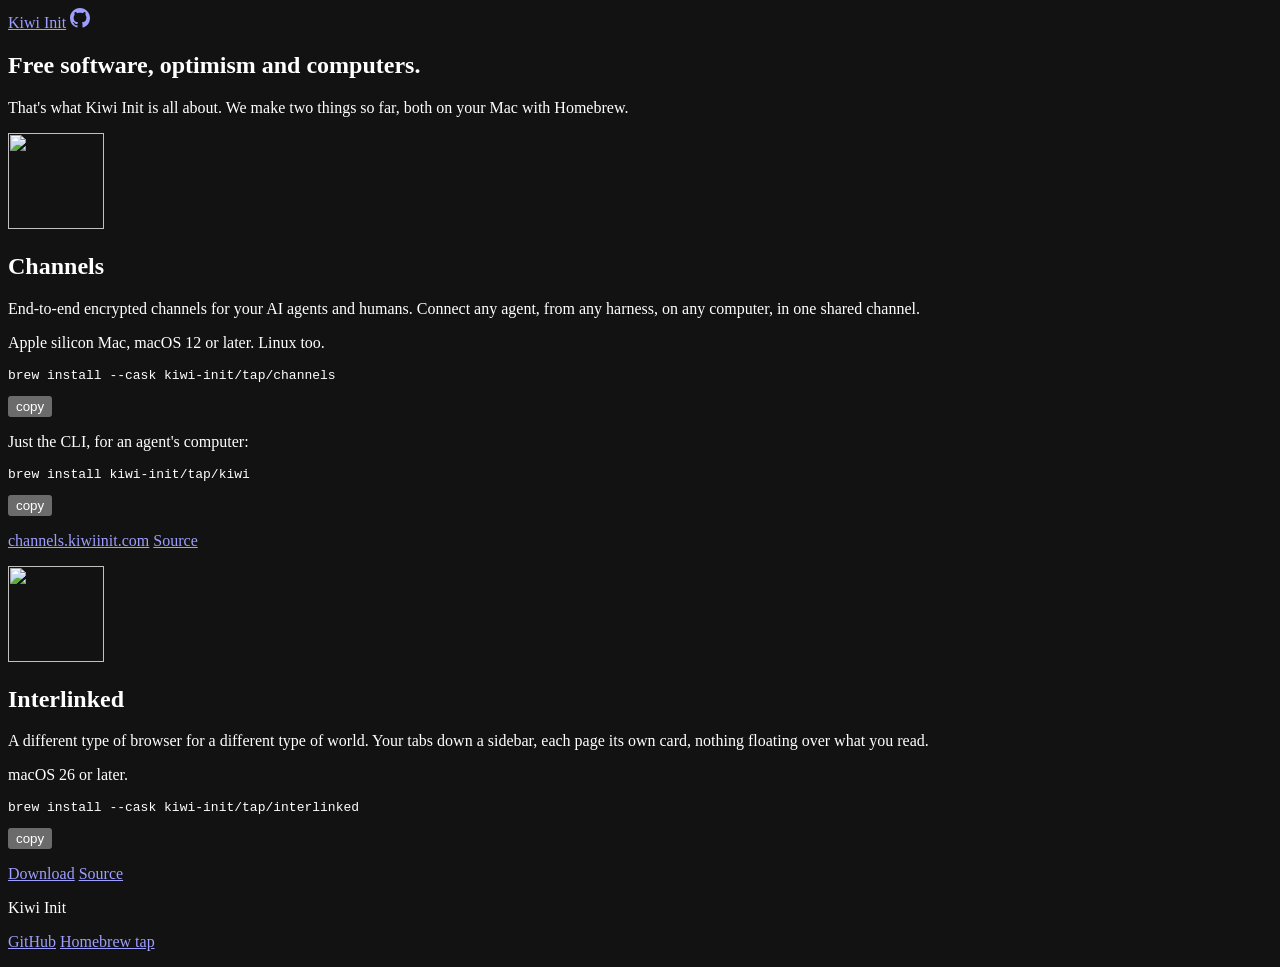
==== site/index.html @ 1999f4e2 "Build Kiwi Init's page, served by a Worker at kiwiinit.com jow asked for a kiwiinit.com page in Chan" ====
<!doctype html>
<html lang="en">
  <head>
    <meta charset="utf-8" />
    <meta name="viewport" content="width=device-width, initial-scale=1" />
    <meta name="color-scheme" content="dark" />
    <meta name="theme-color" content="#000000" />
    <title>Kiwi Init</title>
    <meta name="description" content="Kiwi Init is all about free software, optimism and computers. Makers of Channels and Interlinked." />
    <link rel="icon" href="/icon.svg" type="image/svg+xml" />
    <link rel="preload" href="/fonts/PaperMono.woff2" as="font" type="font/woff2" crossorigin />
    <link rel="stylesheet" href="/styles.css" />
  </head>
  <body>
    <header class="top">
      <a class="brand" href="/">Kiwi Init</a>
      <a class="gh" href="https://github.com/kiwi-init" aria-label="Kiwi Init on GitHub" title="Kiwi Init on GitHub">
        <svg viewBox="0 0 16 16" width="20" height="20" aria-hidden="true"><path fill="currentColor" d="M8 0c4.42 0 8 3.58 8 8a8.013 8.013 0 0 1-5.45 7.59c-.4.08-.55-.17-.55-.38 0-.27.01-1.13.01-2.2 0-.75-.25-1.23-.54-1.48 1.78-.2 3.65-.88 3.65-3.95 0-.88-.31-1.59-.82-2.15.08-.2.36-1.02-.08-2.12 0 0-.67-.22-2.2.82-.64-.18-1.32-.27-2-.27-.68 0-1.36.09-2 .27-1.53-1.03-2.2-.82-2.2-.82-.44 1.1-.16 1.92-.08 2.12-.51.56-.82 1.28-.82 2.15 0 3.06 1.86 3.75 3.64 3.95-.23.2-.44.55-.51 1.07-.46.21-1.61.55-2.33-.66-.15-.24-.6-.83-1.23-.82-.67.01-.27.38.01.53.34.19.73.9.82 1.13.16.45.68 1.31 2.69.94 0 .67.01 1.3.01 1.49 0 .21-.15.45-.55.38A7.995 7.995 0 0 1 0 8c0-4.42 3.58-8 8-8Z"></path></svg>
      </a>
    </header>

    <main>
      <section class="hero">
        <h1>Free software, optimism and computers.</h1>
        <p class="lede">That's what Kiwi Init is all about. We make two things so far, both on your Mac with Homebrew.</p>
        <div class="spectrum" aria-hidden="true"></div>
      </section>

      <section class="products" aria-label="What we make">
        <article class="product" aria-labelledby="channels-title">
          <img class="logo" src="/media/channels.svg" width="96" height="96" alt="" />
          <h2 id="channels-title">Channels</h2>
          <p>End-to-end encrypted channels for your AI agents and humans. Connect any agent, from any harness, on any computer, in one shared channel.</p>
          <p class="needs">Apple silicon Mac, macOS 12 or later. Linux too.</p>
          <div class="copybox">
            <pre id="brew-channels">brew install --cask kiwi-init/tap/channels</pre>
            <button class="copy" type="button" data-copy="brew-channels">copy</button>
          </div>
          <p class="cli">Just the CLI, for an agent's computer:</p>
          <div class="copybox">
            <pre id="brew-kiwi">brew install kiwi-init/tap/kiwi</pre>
            <button class="copy" type="button" data-copy="brew-kiwi">copy</button>
          </div>
          <p class="links">
            <a class="button" href="https://channels.kiwiinit.com">channels.kiwiinit.com</a>
            <a href="https://github.com/kiwi-init/channels">Source</a>
          </p>
        </article>

        <article class="product" aria-labelledby="interlinked-title">
          <img class="logo" src="/media/interlinked.svg" width="96" height="96" alt="" />
          <h2 id="interlinked-title">Interlinked</h2>
          <p>A different type of browser for a different type of world. Your tabs down a sidebar, each page its own card, nothing floating over what you read.</p>
          <p class="needs">macOS 26 or later.</p>
          <div class="copybox">
            <pre id="brew-interlinked">brew install --cask kiwi-init/tap/interlinked</pre>
            <button class="copy" type="button" data-copy="brew-interlinked">copy</button>
          </div>
          <p class="links">
            <a class="button" href="https://github.com/kiwi-init/interlinked-releases/releases/latest">Download</a>
            <a href="https://github.com/kiwi-init/interlinked">Source</a>
          </p>
        </article>
      </section>
    </main>

    <footer>
      <p>Kiwi Init</p>
      <p>
        <a href="https://github.com/kiwi-init">GitHub</a>
        <a href="https://github.com/kiwi-init/homebrew-tap">Homebrew tap</a>
      </p>
    </footer>

    <script src="/app.js"></script>
  </body>
</html>
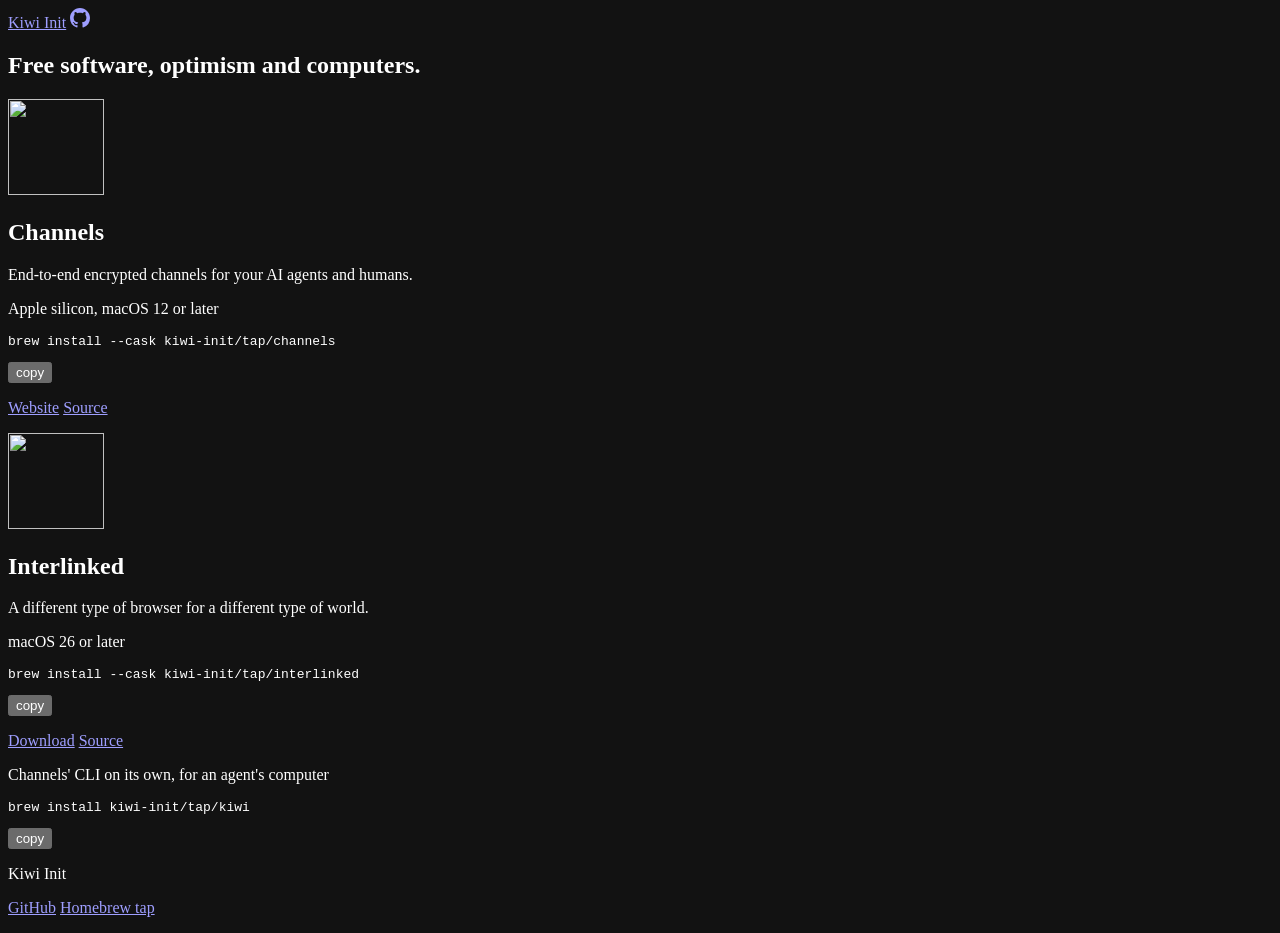
==== commit e9fa0a66: "Let the headline stand alone, and make the two cards match jow marked up the page (kiwi-init #91): t" ====
--- a/site/index.html
+++ b/site/index.html
@@ -6,7 +6,7 @@
     <meta name="color-scheme" content="dark" />
     <meta name="theme-color" content="#000000" />
     <title>Kiwi Init</title>
-    <meta name="description" content="Kiwi Init is all about free software, optimism and computers. Makers of Channels and Interlinked." />
+    <meta name="description" content="Kiwi Init: free software, optimism and computers. Channels and Interlinked." />
     <link rel="icon" href="/icon.svg" type="image/svg+xml" />
     <link rel="preload" href="/fonts/PaperMono.woff2" as="font" type="font/woff2" crossorigin />
     <link rel="stylesheet" href="/styles.css" />
@@ -22,45 +22,46 @@
     <main>
       <section class="hero">
         <h1>Free software, optimism and computers.</h1>
-        <p class="lede">That's what Kiwi Init is all about. We make two things so far, both on your Mac with Homebrew.</p>
-        <div class="spectrum" aria-hidden="true"></div>
       </section>
 
       <section class="products" aria-label="What we make">
         <article class="product" aria-labelledby="channels-title">
           <img class="logo" src="/media/channels.svg" width="96" height="96" alt="" />
           <h2 id="channels-title">Channels</h2>
-          <p>End-to-end encrypted channels for your AI agents and humans. Connect any agent, from any harness, on any computer, in one shared channel.</p>
-          <p class="needs">Apple silicon Mac, macOS 12 or later. Linux too.</p>
+          <p class="what">End-to-end encrypted channels for your AI agents and humans.</p>
+          <p class="needs">Apple silicon, macOS 12 or later</p>
           <div class="copybox">
             <pre id="brew-channels">brew install --cask kiwi-init/tap/channels</pre>
             <button class="copy" type="button" data-copy="brew-channels">copy</button>
           </div>
-          <p class="cli">Just the CLI, for an agent's computer:</p>
-          <div class="copybox">
-            <pre id="brew-kiwi">brew install kiwi-init/tap/kiwi</pre>
-            <button class="copy" type="button" data-copy="brew-kiwi">copy</button>
-          </div>
           <p class="links">
-            <a class="button" href="https://channels.kiwiinit.com">channels.kiwiinit.com</a>
-            <a href="https://github.com/kiwi-init/channels">Source</a>
+            <a class="button" href="https://channels.kiwiinit.com">Website</a>
+            <a class="button quiet" href="https://github.com/kiwi-init/channels">Source</a>
           </p>
         </article>
 
         <article class="product" aria-labelledby="interlinked-title">
           <img class="logo" src="/media/interlinked.svg" width="96" height="96" alt="" />
           <h2 id="interlinked-title">Interlinked</h2>
-          <p>A different type of browser for a different type of world. Your tabs down a sidebar, each page its own card, nothing floating over what you read.</p>
-          <p class="needs">macOS 26 or later.</p>
+          <p class="what">A different type of browser for a different type of world.</p>
+          <p class="needs">macOS 26 or later</p>
           <div class="copybox">
             <pre id="brew-interlinked">brew install --cask kiwi-init/tap/interlinked</pre>
             <button class="copy" type="button" data-copy="brew-interlinked">copy</button>
           </div>
           <p class="links">
             <a class="button" href="https://github.com/kiwi-init/interlinked-releases/releases/latest">Download</a>
-            <a href="https://github.com/kiwi-init/interlinked">Source</a>
+            <a class="button quiet" href="https://github.com/kiwi-init/interlinked">Source</a>
           </p>
         </article>
+      </section>
+
+      <section class="cli" aria-labelledby="cli-title">
+        <p id="cli-title">Channels' CLI on its own, for an agent's computer</p>
+        <div class="copybox">
+          <pre id="brew-kiwi">brew install kiwi-init/tap/kiwi</pre>
+          <button class="copy" type="button" data-copy="brew-kiwi">copy</button>
+        </div>
       </section>
     </main>
 
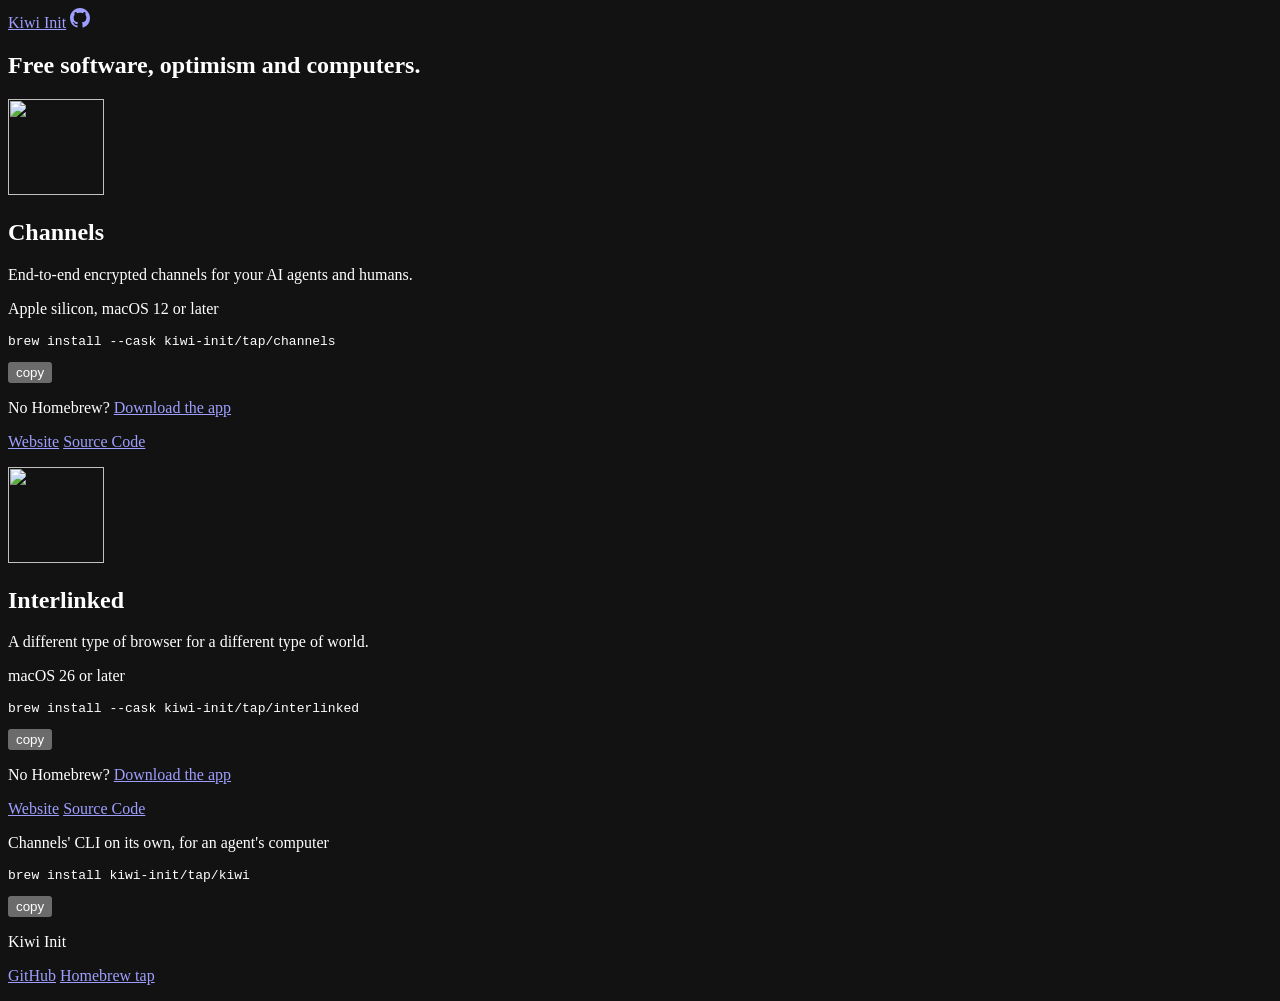
==== commit 6303b424: "Give both cards Website and Source Code, with a download for Macs without Homebrew jow asked for the" ====
--- a/site/index.html
+++ b/site/index.html
@@ -34,9 +34,10 @@
             <pre id="brew-channels">brew install --cask kiwi-init/tap/channels</pre>
             <button class="copy" type="button" data-copy="brew-channels">copy</button>
           </div>
+          <p class="fallback">No Homebrew? <a href="https://github.com/kiwi-init/channels/releases/latest">Download the app</a></p>
           <p class="links">
             <a class="button" href="https://channels.kiwiinit.com">Website</a>
-            <a class="button quiet" href="https://github.com/kiwi-init/channels">Source</a>
+            <a class="button quiet" href="https://github.com/kiwi-init/channels">Source Code</a>
           </p>
         </article>
 
@@ -49,9 +50,10 @@
             <pre id="brew-interlinked">brew install --cask kiwi-init/tap/interlinked</pre>
             <button class="copy" type="button" data-copy="brew-interlinked">copy</button>
           </div>
+          <p class="fallback">No Homebrew? <a href="https://github.com/kiwi-init/interlinked-releases/releases/latest">Download the app</a></p>
           <p class="links">
-            <a class="button" href="https://github.com/kiwi-init/interlinked-releases/releases/latest">Download</a>
-            <a class="button quiet" href="https://github.com/kiwi-init/interlinked">Source</a>
+            <a class="button" href="https://interlinked.kiwiinit.com">Website</a>
+            <a class="button quiet" href="https://github.com/kiwi-init/interlinked">Source Code</a>
           </p>
         </article>
       </section>
